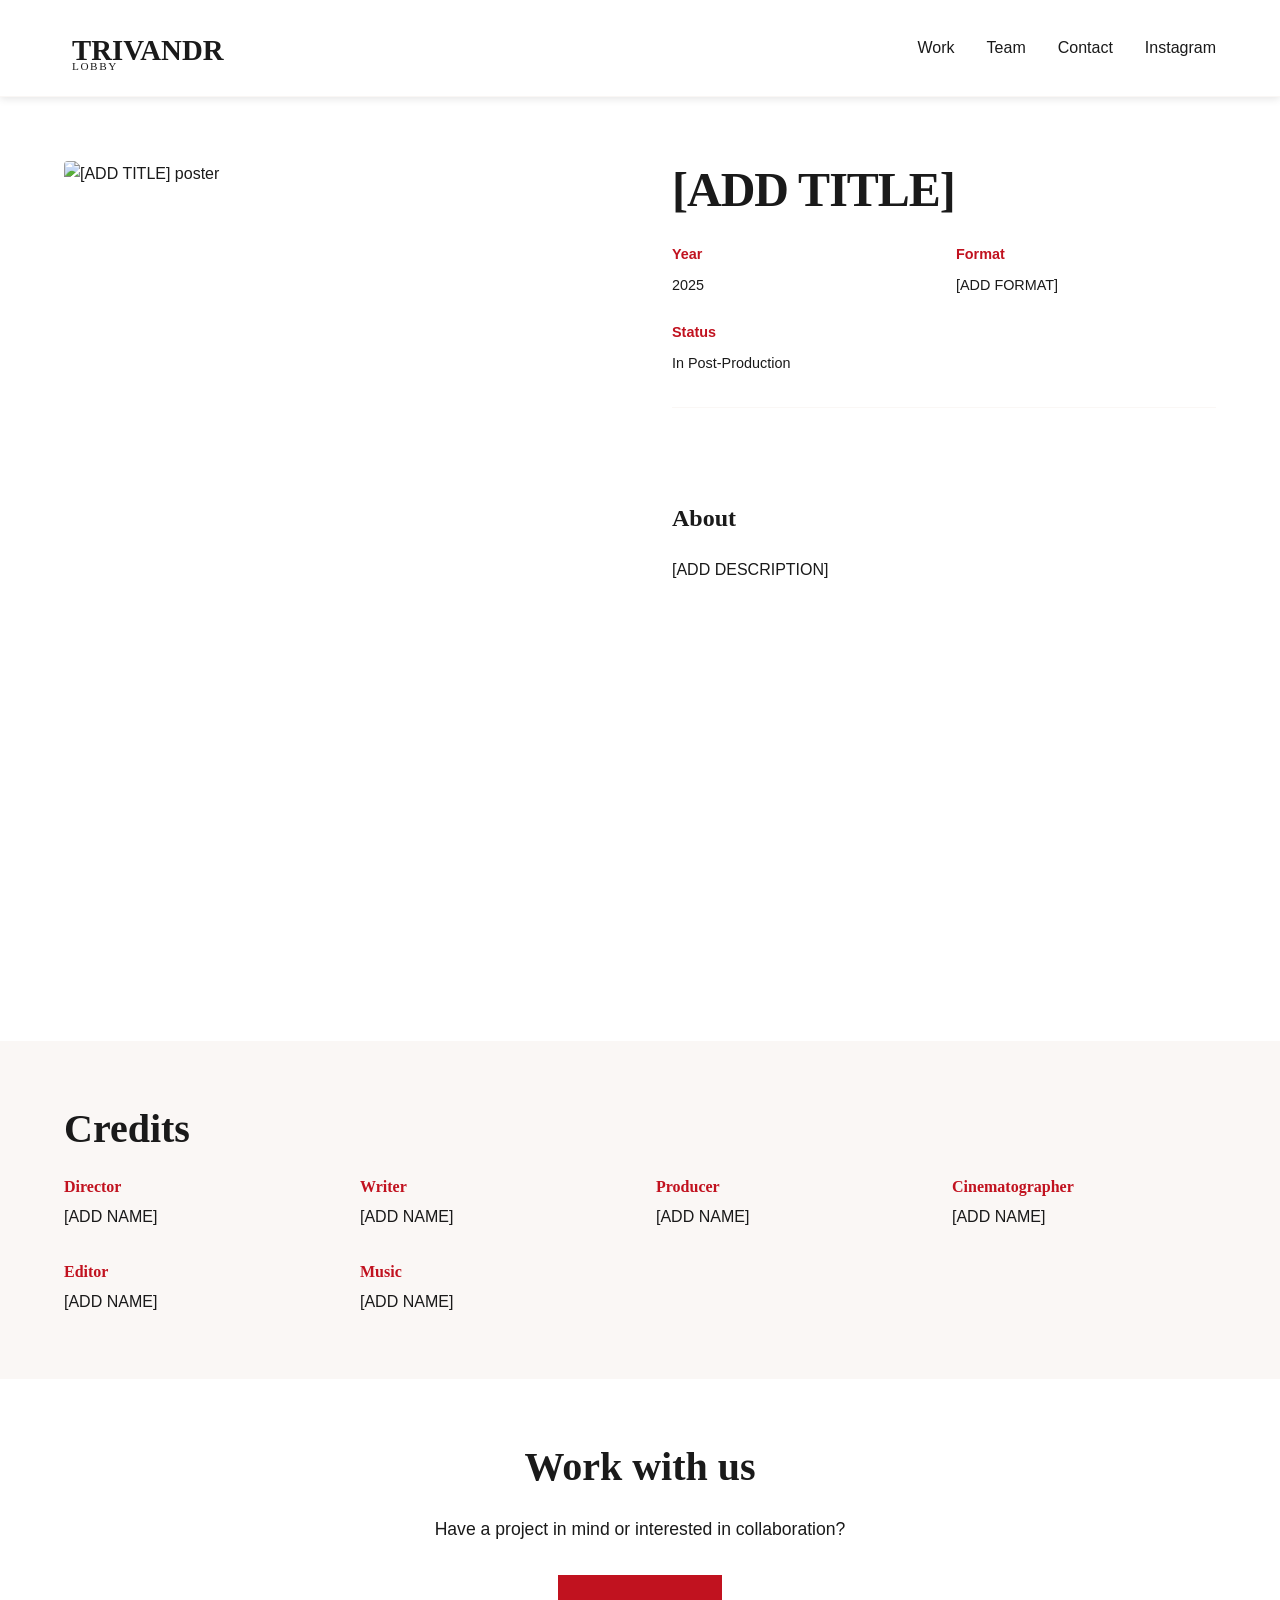
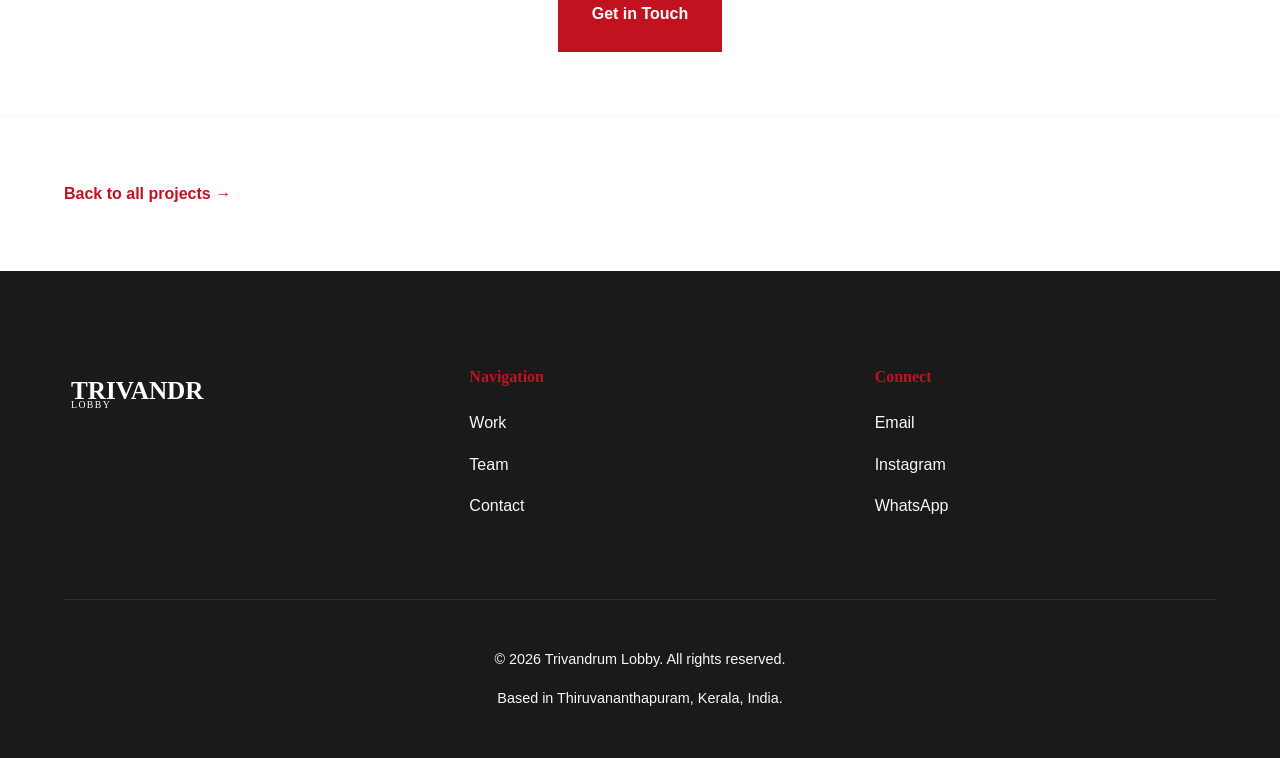
==== projects/project-upcoming.html @ 4cd8b8a0 "Initial commit: Trivandrum Lobby Productions website - Complete production-ready website - Homepage " ====
<!DOCTYPE html>
<html lang="en">
<head>
    <meta charset="UTF-8">
    <meta name="viewport" content="width=device-width, initial-scale=1.0">
    <meta name="description" content="[ADD TITLE] - Upcoming project by Trivandrum Lobby, film and web series production house based in Thiruvananthapuram, Kerala.">
    <meta name="theme-color" content="#C1121F">

    <!-- Open Graph -->
    <meta property="og:title" content="[ADD TITLE]">
    <meta property="og:description" content="[ADD DESCRIPTION]">
    <meta property="og:type" content="website">
    <meta property="og:image" content="../assets/img/upcoming.jpg">
    <meta property="og:image:width" content="1200">
    <meta property="og:image:height" content="630">

    <!-- Twitter Card -->
    <meta name="twitter:card" content="summary_large_image">
    <meta name="twitter:title" content="[ADD TITLE]">
    <meta name="twitter:description" content="[ADD DESCRIPTION]">
    <meta name="twitter:image" content="../assets/img/upcoming.jpg">

    <!-- Canonical -->
    <link rel="canonical" href="https://trivandrumlob by.com/projects/project-upcoming.html">

    <title>[ADD TITLE] | Trivandrum Lobby</title>
    <link rel="stylesheet" href="../assets/css/style.css">
</head>
<body>
    <a href="#main" class="skip-link">Skip to main content</a>

    <!-- Navigation -->
    <nav class="navbar" role="navigation" aria-label="Main navigation">
        <div class="navbar-container">
            <div class="navbar-brand">
                <a href="../index.html" aria-label="Trivandrum Lobby home">
                    <svg class="logo" viewBox="0 0 200 60" xmlns="http://www.w3.org/2000/svg" aria-hidden="true">
                        <text x="10" y="45" font-family="Georgia, serif" font-size="36" font-weight="bold" fill="currentColor">TRIVANDRUM</text>
                        <text x="10" y="58" font-family="Georgia, serif" font-size="14" letter-spacing="2" fill="currentColor">LOBBY</text>
                    </svg>
                </a>
            </div>
            <button class="navbar-toggle" aria-label="Toggle navigation menu" aria-expanded="false" aria-controls="navbar-menu">
                <span></span>
                <span></span>
                <span></span>
            </button>
            <ul class="navbar-menu" id="navbar-menu">
                <li><a href="../index.html#work">Work</a></li>
                <li><a href="../index.html#team">Team</a></li>
                <li><a href="../index.html#contact">Contact</a></li>
                <li><a href="https://instagram.com/[INSTAGRAM_HANDLE]" target="_blank" rel="noopener noreferrer">Instagram</a></li>
            </ul>
        </div>
    </nav>

    <main id="main">
        <!-- Project Hero Section -->
        <section class="project-hero">
            <div class="project-hero-image">
                <picture>
                    <source srcset="../assets/img/upcoming.webp" type="image/webp">
                    <img src="../assets/img/upcoming.jpg" alt="[ADD TITLE] poster" width="400" height="600" loading="eager">
                </picture>
            </div>
            <div class="project-hero-content">
                <h1>[ADD TITLE]</h1>

                <div class="project-meta-info">
                    <div class="meta-item">
                        <span class="meta-label">Year</span>
                        <span class="meta-value">2025</span>
                    </div>
                    <div class="meta-item">
                        <span class="meta-label">Format</span>
                        <span class="meta-value">[ADD FORMAT]</span>
                    </div>
                    <div class="meta-item">
                        <span class="meta-label">Status</span>
                        <span class="meta-value">In Post-Production</span>
                    </div>
                </div>

                <div class="py-2xl">
                    <h3>About</h3>
                    <p>[ADD DESCRIPTION]</p>
                </div>
            </div>
        </section>

        <!-- Credits Section -->
        <section class="py-2xl" style="padding-left: var(--spacing-md); padding-right: var(--spacing-md); background-color: var(--paper);">
            <div class="container">
                <h2>Credits</h2>
                <div style="display: grid; grid-template-columns: repeat(auto-fit, minmax(250px, 1fr)); gap: var(--spacing-lg);">
                    <div>
                        <h4 style="font-size: 1rem; font-weight: 600; margin-bottom: 0.5rem; color: var(--red);">Director</h4>
                        <p style="margin: 0;">[ADD NAME]</p>
                    </div>
                    <div>
                        <h4 style="font-size: 1rem; font-weight: 600; margin-bottom: 0.5rem; color: var(--red);">Writer</h4>
                        <p style="margin: 0;">[ADD NAME]</p>
                    </div>
                    <div>
                        <h4 style="font-size: 1rem; font-weight: 600; margin-bottom: 0.5rem; color: var(--red);">Producer</h4>
                        <p style="margin: 0;">[ADD NAME]</p>
                    </div>
                    <div>
                        <h4 style="font-size: 1rem; font-weight: 600; margin-bottom: 0.5rem; color: var(--red);">Cinematographer</h4>
                        <p style="margin: 0;">[ADD NAME]</p>
                    </div>
                    <div>
                        <h4 style="font-size: 1rem; font-weight: 600; margin-bottom: 0.5rem; color: var(--red);">Editor</h4>
                        <p style="margin: 0;">[ADD NAME]</p>
                    </div>
                    <div>
                        <h4 style="font-size: 1rem; font-weight: 600; margin-bottom: 0.5rem; color: var(--red);">Music</h4>
                        <p style="margin: 0;">[ADD NAME]</p>
                    </div>
                </div>
            </div>
        </section>

        <!-- Call to Action -->
        <section class="py-2xl" style="padding-left: var(--spacing-md); padding-right: var(--spacing-md); background-color: var(--white); text-align: center;">
            <div class="container">
                <h2>Work with us</h2>
                <p style="font-size: 1.1rem; margin-bottom: var(--spacing-lg);">Have a project in mind or interested in collaboration?</p>
                <a href="../index.html#contact" class="button button-primary">Get in Touch</a>
            </div>
        </section>

        <!-- Navigation -->
        <section class="py-2xl" style="padding-left: var(--spacing-md); padding-right: var(--spacing-md); border-top: 1px solid var(--paper);">
            <div class="container">
                <div style="display: flex; justify-content: space-between; gap: var(--spacing-lg);">
                    <a href="../index.html#work" class="link-arrow" style="color: var(--red);">Back to all projects</a>
                </div>
            </div>
        </section>
    </main>

    <!-- Footer -->
    <footer class="footer" role="contentinfo">
        <div class="container">
            <div class="footer-content">
                <div class="footer-section">
                    <svg class="logo" viewBox="0 0 200 60" xmlns="http://www.w3.org/2000/svg" aria-hidden="true">
                        <text x="10" y="45" font-family="Georgia, serif" font-size="36" font-weight="bold" fill="currentColor">TRIVANDRUM</text>
                        <text x="10" y="58" font-family="Georgia, serif" font-size="14" letter-spacing="2" fill="currentColor">LOBBY</text>
                    </svg>
                </div>
                <div class="footer-section">
                    <h3>Navigation</h3>
                    <ul style="list-style: none;">
                        <li><a href="../index.html#work">Work</a></li>
                        <li><a href="../index.html#team">Team</a></li>
                        <li><a href="../index.html#contact">Contact</a></li>
                    </ul>
                </div>
                <div class="footer-section">
                    <h3>Connect</h3>
                    <ul style="list-style: none;">
                        <li><a href="mailto:hello@trivandrumlob by.com">Email</a></li>
                        <li><a href="https://instagram.com/[INSTAGRAM_HANDLE]" target="_blank" rel="noopener noreferrer">Instagram</a></li>
                        <li><a href="https://wa.me/[WHATSAPP_NUMBER]" target="_blank" rel="noopener noreferrer">WhatsApp</a></li>
                    </ul>
                </div>
            </div>
            <div class="footer-bottom">
                <p>&copy; 2026 Trivandrum Lobby. All rights reserved.</p>
                <p>Based in Thiruvananthapuram, Kerala, India.</p>
            </div>
        </div>
    </footer>

    <script src="../assets/js/main.js"></script>
    <script type="application/ld+json">
    {
        "@context": "https://schema.org",
        "@type": "CreativeWork",
        "name": "[ADD TITLE]",
        "description": "[ADD DESCRIPTION]",
        "image": "https://trivandrumlob by.com/assets/img/upcoming.jpg",
        "productionCompany": {
            "@type": "Organization",
            "name": "Trivandrum Lobby",
            "url": "https://trivandrumlob by.com"
        }
    }
    </script>
</body>
</html>
---- assets/css/style.css ----
/* ========================================
   TRIVANDRUM LOBBY - DESIGN SYSTEM
   Red (#C1121F) + White (#FFFFFF) + Ink (#1A1A1A)
   ======================================== */

:root {
    --red: #C1121F;
    --red-deep: #8E0E17;
    --white: #FFFFFF;
    --paper: #FAF7F5;
    --ink: #1A1A1A;

    --spacing-xs: 0.5rem;
    --spacing-sm: 1rem;
    --spacing-md: 1.5rem;
    --spacing-lg: 2rem;
    --spacing-xl: 3rem;
    --spacing-2xl: 4rem;
    --spacing-3xl: 6rem;

    --font-display: "Georgia", "Garamond", serif;
    --font-text: -apple-system, BlinkMacSystemFont, "Segoe UI", "Roboto", sans-serif;

    --transition: 0.2s ease-out;
    --shadow-sm: 0 2px 8px rgba(0, 0, 0, 0.1);
    --shadow-md: 0 4px 16px rgba(0, 0, 0, 0.15);
}

/* ========================================
   RESET & BASE
   ======================================== */

* {
    margin: 0;
    padding: 0;
    box-sizing: border-box;
}

html {
    scroll-behavior: smooth;
}

body {
    font-family: var(--font-text);
    color: var(--ink);
    background-color: var(--white);
    line-height: 1.6;
    font-size: 16px;
}

@media (prefers-reduced-motion: reduce) {
    html {
        scroll-behavior: auto;
    }
    * {
        animation-duration: 0.01ms !important;
        animation-iteration-count: 1 !important;
        transition-duration: 0.01ms !important;
    }
}

/* ========================================
   TYPOGRAPHY
   ======================================== */

h1, h2, h3, h4, h5, h6 {
    font-family: var(--font-display);
    font-weight: 700;
    line-height: 1.2;
    margin-bottom: var(--spacing-md);
}

h1 {
    font-size: 3rem;
    letter-spacing: -1px;
}

h2 {
    font-size: 2.5rem;
}

h3 {
    font-size: 1.5rem;
}

p {
    margin-bottom: var(--spacing-md);
}

a {
    color: var(--red);
    text-decoration: none;
    transition: color var(--transition);
}

a:hover,
a:focus-visible {
    color: var(--red-deep);
}

a:focus-visible {
    outline: 2px solid var(--red);
    outline-offset: 2px;
}

/* ========================================
   LAYOUT & CONTAINER
   ======================================== */

.container {
    max-width: 1200px;
    margin: 0 auto;
    padding: 0 var(--spacing-md);
}

/* ========================================
   NAVIGATION
   ======================================== */

.navbar {
    background-color: var(--white);
    border-bottom: 1px solid var(--paper);
    position: sticky;
    top: 0;
    z-index: 1000;
    box-shadow: var(--shadow-sm);
}

.navbar-container {
    display: flex;
    justify-content: space-between;
    align-items: center;
    max-width: 1200px;
    margin: 0 auto;
    padding: var(--spacing-md);
}

.navbar-brand a {
    display: flex;
    align-items: center;
    color: var(--ink);
}

.logo {
    width: 160px;
    height: auto;
    color: var(--ink);
}

.navbar-menu {
    display: flex;
    list-style: none;
    gap: var(--spacing-lg);
}

.navbar-menu a {
    font-weight: 500;
    color: var(--ink);
    padding: var(--spacing-sm) 0;
    border-bottom: 2px solid transparent;
    transition: border-color var(--transition);
}

.navbar-menu a:hover,
.navbar-menu a:focus-visible {
    border-bottom-color: var(--red);
    color: var(--ink);
}

.navbar-toggle {
    display: none;
    background: none;
    border: none;
    cursor: pointer;
    padding: var(--spacing-sm);
    flex-direction: column;
    gap: 6px;
}

.navbar-toggle span {
    display: block;
    width: 24px;
    height: 2px;
    background-color: var(--ink);
    transition: all var(--transition);
}

.navbar-toggle[aria-expanded="true"] span:nth-child(1) {
    transform: rotate(45deg) translate(8px, 8px);
}

.navbar-toggle[aria-expanded="true"] span:nth-child(2) {
    opacity: 0;
}

.navbar-toggle[aria-expanded="true"] span:nth-child(3) {
    transform: rotate(-45deg) translate(7px, -7px);
}

@media (max-width: 768px) {
    .navbar-toggle {
        display: flex;
    }

    .navbar-menu {
        display: none;
        position: absolute;
        top: 100%;
        left: 0;
        right: 0;
        flex-direction: column;
        background-color: var(--white);
        border-bottom: 1px solid var(--paper);
        padding: var(--spacing-md);
        gap: var(--spacing-md);
    }

    .navbar-menu.active {
        display: flex;
    }

    .navbar-menu a {
        padding: var(--spacing-sm);
        border-bottom: none;
        display: block;
    }

    h1 {
        font-size: 2rem;
    }

    h2 {
        font-size: 1.75rem;
    }
}

/* ========================================
   SKIP LINK
   ======================================== */

.skip-link {
    position: absolute;
    top: -40px;
    left: 0;
    background-color: var(--red);
    color: var(--white);
    padding: var(--spacing-sm) var(--spacing-md);
    z-index: 100;
}

.skip-link:focus {
    top: 0;
}

/* ========================================
   HERO SECTION
   ======================================== */

.hero {
    display: grid;
    grid-template-columns: 1fr 1fr;
    gap: var(--spacing-3xl);
    align-items: center;
    padding: var(--spacing-3xl) var(--spacing-md);
    max-width: 1200px;
    margin: 0 auto;
}

.hero-content h1 {
    margin-bottom: var(--spacing-md);
}

.hero-tagline {
    font-size: 1.25rem;
    color: var(--ink);
    margin-bottom: var(--spacing-lg);
    line-height: 1.5;
}

.hero-buttons {
    display: flex;
    gap: var(--spacing-md);
    flex-wrap: wrap;
}

.hero-image {
    position: relative;
    overflow: hidden;
    border-radius: 4px;
}

.hero-image img,
.hero-image picture {
    display: block;
    width: 100%;
    height: auto;
    object-fit: cover;
}

@media (max-width: 768px) {
    .hero {
        grid-template-columns: 1fr;
        gap: var(--spacing-lg);
        padding: var(--spacing-lg) var(--spacing-md);
    }

    .hero-buttons {
        flex-direction: column;
    }
}

/* ========================================
   BUTTONS
   ======================================== */

.button {
    display: inline-block;
    padding: var(--spacing-md) var(--spacing-lg);
    font-weight: 600;
    border: 2px solid transparent;
    border-radius: 0;
    cursor: pointer;
    transition: all var(--transition);
    text-align: center;
    font-size: 1rem;
}

.button-primary {
    background-color: var(--red);
    color: var(--white);
    border-color: var(--red);
}

.button-primary:hover,
.button-primary:focus-visible {
    background-color: var(--red-deep);
    border-color: var(--red-deep);
}

.button-secondary {
    background-color: var(--white);
    color: var(--ink);
    border-color: var(--ink);
}

.button-secondary:hover,
.button-secondary:focus-visible {
    background-color: var(--paper);
    border-color: var(--ink);
}

/* ========================================
   WORK SECTION
   ======================================== */

.work-section {
    padding: var(--spacing-3xl) var(--spacing-md);
    background-color: var(--paper);
}

.work-section h2 {
    margin-bottom: var(--spacing-2xl);
}

.project-grid {
    display: grid;
    grid-template-columns: repeat(auto-fit, minmax(280px, 1fr));
    gap: var(--spacing-lg);
}

.project-card {
    background-color: var(--white);
    overflow: hidden;
    transition: transform var(--transition), box-shadow var(--transition);
    border-radius: 4px;
}

.project-card:hover {
    transform: translateY(-4px);
    box-shadow: var(--shadow-md);
}

.project-poster {
    position: relative;
    overflow: hidden;
    background-color: var(--paper);
    aspect-ratio: 2 / 3;
}

.project-poster img {
    width: 100%;
    height: 100%;
    object-fit: cover;
}

.project-info {
    padding: var(--spacing-md);
}

.project-info h3 {
    font-size: 1.25rem;
    margin-bottom: var(--spacing-sm);
}

.project-meta {
    font-size: 0.9rem;
    color: var(--ink);
    margin-bottom: var(--spacing-sm);
}

.project-description {
    font-size: 0.95rem;
    color: var(--ink);
    margin-bottom: var(--spacing-md);
    line-height: 1.5;
}

.project-card a {
    font-weight: 600;
    color: var(--red);
}

/* ========================================
   UPCOMING SECTION
   ======================================== */

.upcoming-section {
    padding: var(--spacing-3xl) var(--spacing-md);
    background-color: var(--white);
}

.upcoming-card {
    display: grid;
    grid-template-columns: 1fr 1fr;
    gap: var(--spacing-2xl);
    align-items: center;
    background-color: var(--paper);
    padding: var(--spacing-2xl);
    border-radius: 4px;
}

.upcoming-image {
    position: relative;
    overflow: hidden;
    border-radius: 4px;
}

.upcoming-image img {
    width: 100%;
    height: auto;
    display: block;
}

.status-badge {
    position: absolute;
    top: var(--spacing-md);
    right: var(--spacing-md);
    background-color: var(--red);
    color: var(--white);
    padding: var(--spacing-sm) var(--spacing-md);
    font-size: 0.85rem;
    font-weight: 600;
    letter-spacing: 0.5px;
}

.upcoming-content h3 {
    font-size: 2rem;
    margin-bottom: var(--spacing-md);
}

.upcoming-description {
    font-size: 1.1rem;
    line-height: 1.6;
    margin-bottom: var(--spacing-lg);
}

.link-arrow {
    font-weight: 600;
    color: var(--red);
    display: inline-block;
}

.link-arrow::after {
    content: " →";
}

@media (max-width: 768px) {
    .upcoming-card {
        grid-template-columns: 1fr;
        padding: var(--spacing-lg);
    }

    .upcoming-content h3 {
        font-size: 1.5rem;
    }
}

/* ========================================
   TEAM SECTION
   ======================================== */

.team-section {
    padding: var(--spacing-3xl) var(--spacing-md);
    background-color: var(--paper);
}

.section-intro {
    font-size: 1.1rem;
    max-width: 600px;
    margin: 0 0 var(--spacing-2xl) 0;
    line-height: 1.6;
}

.team-grid {
    display: grid;
    grid-template-columns: repeat(auto-fit, minmax(240px, 1fr));
    gap: var(--spacing-xl);
}

.team-card {
    text-align: center;
    background-color: var(--white);
    padding: var(--spacing-md);
    border-radius: 4px;
}

.team-photo {
    position: relative;
    overflow: hidden;
    margin-bottom: var(--spacing-md);
    background-color: var(--paper);
    aspect-ratio: 1;
}

.team-photo img {
    width: 100%;
    height: 100%;
    object-fit: cover;
}

.team-name {
    font-size: 1.1rem;
    font-weight: 600;
    margin-bottom: var(--spacing-sm);
    color: var(--ink);
}

.team-role {
    font-size: 0.95rem;
    color: var(--red);
    font-weight: 500;
}

/* ========================================
   INSTAGRAM SECTION
   ======================================== */

.instagram-section {
    padding: var(--spacing-3xl) var(--spacing-md);
    background-color: var(--white);
}

.instagram-header {
    display: flex;
    justify-content: space-between;
    align-items: center;
    margin-bottom: var(--spacing-2xl);
    flex-wrap: wrap;
    gap: var(--spacing-md);
}

.instagram-grid {
    display: grid;
    grid-template-columns: repeat(auto-fit, minmax(200px, 1fr));
    gap: var(--spacing-md);
}

.instagram-item {
    position: relative;
    overflow: hidden;
    background-color: var(--paper);
    aspect-ratio: 1;
    cursor: pointer;
}

.instagram-item img {
    width: 100%;
    height: 100%;
    object-fit: cover;
    transition: transform var(--transition);
}

.instagram-item:hover img {
    transform: scale(1.05);
}

.instagram-overlay {
    position: absolute;
    top: 0;
    left: 0;
    right: 0;
    bottom: 0;
    background-color: rgba(0, 0, 0, 0.5);
    display: flex;
    align-items: center;
    justify-content: center;
    opacity: 0;
    transition: opacity var(--transition);
}

.instagram-item:hover .instagram-overlay {
    opacity: 1;
}

.instagram-link-icon {
    color: var(--white);
    font-size: 2rem;
}

@media (max-width: 768px) {
    .instagram-header {
        flex-direction: column;
        align-items: flex-start;
    }
}

/* ========================================
   CONTACT SECTION
   ======================================== */

.contact-section {
    padding: var(--spacing-3xl) var(--spacing-md);
    background-color: var(--paper);
}

.contact-grid {
    display: grid;
    grid-template-columns: repeat(auto-fit, minmax(250px, 1fr));
    gap: var(--spacing-2xl);
    margin-bottom: var(--spacing-3xl);
}

.contact-option h3 {
    font-size: 1.25rem;
    margin-bottom: var(--spacing-sm);
}

.contact-option p {
    font-size: 0.95rem;
    margin-bottom: var(--spacing-md);
    color: var(--ink);
}

.contact-link {
    font-weight: 600;
    color: var(--red);
    display: inline-block;
}

.contact-form {
    max-width: 600px;
    background-color: var(--white);
    padding: var(--spacing-2xl);
    border-radius: 4px;
    margin-top: var(--spacing-2xl);
}

.form-group {
    margin-bottom: var(--spacing-lg);
}

.form-group label {
    display: block;
    margin-bottom: var(--spacing-sm);
    font-weight: 600;
    color: var(--ink);
}

.form-group input,
.form-group textarea,
.form-group select {
    width: 100%;
    padding: var(--spacing-md);
    border: 1px solid #ccc;
    border-radius: 4px;
    font-family: inherit;
    font-size: 1rem;
    transition: border-color var(--transition);
}

.form-group input:focus,
.form-group textarea:focus,
.form-group select:focus {
    outline: none;
    border-color: var(--red);
    box-shadow: 0 0 0 3px rgba(193, 18, 31, 0.1);
}

.form-group textarea {
    resize: vertical;
    min-height: 120px;
}

.form-message {
    padding: var(--spacing-md);
    margin-top: var(--spacing-md);
    border-radius: 4px;
    font-weight: 500;
}

.form-message.success {
    background-color: #d4edda;
    color: #155724;
    border: 1px solid #c3e6cb;
}

.form-message.error {
    background-color: #f8d7da;
    color: #721c24;
    border: 1px solid #f5c6cb;
}

/* ========================================
   FOOTER
   ======================================== */

.footer {
    background-color: var(--ink);
    color: var(--white);
    padding: var(--spacing-3xl) var(--spacing-md) var(--spacing-lg);
}

.footer a {
    color: var(--paper);
}

.footer a:hover {
    color: var(--red);
}

.footer-content {
    display: grid;
    grid-template-columns: repeat(auto-fit, minmax(200px, 1fr));
    gap: var(--spacing-2xl);
    max-width: 1200px;
    margin: 0 auto var(--spacing-2xl);
}

.footer-section h3 {
    font-size: 1rem;
    margin-bottom: var(--spacing-md);
    color: var(--red);
}

.footer-section ul {
    list-style: none;
}

.footer-section ul li {
    margin-bottom: var(--spacing-sm);
}

.footer-section .logo {
    width: 140px;
    height: auto;
    color: var(--white);
}

.footer-bottom {
    max-width: 1200px;
    margin: 0 auto;
    padding-top: var(--spacing-lg);
    border-top: 1px solid rgba(255, 255, 255, 0.1);
    text-align: center;
    font-size: 0.9rem;
    color: var(--paper);
}

.footer-bottom p {
    margin: var(--spacing-sm) 0;
}

/* ========================================
   PROJECT DETAIL PAGES
   ======================================== */

.project-hero {
    display: grid;
    grid-template-columns: 1fr 1fr;
    gap: var(--spacing-2xl);
    align-items: start;
    padding: var(--spacing-2xl) var(--spacing-md);
    max-width: 1200px;
    margin: 0 auto;
}

.project-hero-image {
    overflow: hidden;
    border-radius: 4px;
}

.project-hero-image img {
    width: 100%;
    height: auto;
    display: block;
}

.project-meta-info {
    display: grid;
    grid-template-columns: repeat(2, 1fr);
    gap: var(--spacing-md);
    margin-bottom: var(--spacing-lg);
    padding-bottom: var(--spacing-lg);
    border-bottom: 1px solid var(--paper);
}

.meta-item {
    font-size: 0.9rem;
}

.meta-label {
    display: block;
    font-weight: 600;
    color: var(--red);
    margin-bottom: var(--spacing-xs);
}

.meta-value {
    display: block;
    color: var(--ink);
}

@media (max-width: 768px) {
    .project-hero {
        grid-template-columns: 1fr;
    }

    .project-meta-info {
        grid-template-columns: repeat(2, 1fr);
    }
}

/* ========================================
   LIGHTBOX
   ======================================== */

.lightbox {
    display: none;
    position: fixed;
    top: 0;
    left: 0;
    right: 0;
    bottom: 0;
    background-color: rgba(0, 0, 0, 0.9);
    z-index: 2000;
    align-items: center;
    justify-content: center;
    padding: var(--spacing-md);
}

.lightbox.active {
    display: flex;
}

.lightbox-content {
    position: relative;
    max-width: 90vw;
    max-height: 90vh;
}

.lightbox-image {
    width: 100%;
    height: auto;
    max-height: 85vh;
    object-fit: contain;
}

.lightbox-close {
    position: absolute;
    top: -40px;
    right: 0;
    background: none;
    border: none;
    color: var(--white);
    font-size: 2rem;
    cursor: pointer;
    width: 40px;
    height: 40px;
    display: flex;
    align-items: center;
    justify-content: center;
}

.lightbox-prev,
.lightbox-next {
    position: absolute;
    top: 50%;
    transform: translateY(-50%);
    background: none;
    border: none;
    color: var(--white);
    font-size: 2rem;
    cursor: pointer;
    width: 50px;
    height: 50px;
    display: flex;
    align-items: center;
    justify-content: center;
}

.lightbox-prev {
    left: -60px;
}

.lightbox-next {
    right: -60px;
}

@media (max-width: 768px) {
    .lightbox-prev,
    .lightbox-next {
        left: auto;
        right: auto;
        top: auto;
        transform: none;
    }

    .lightbox-prev {
        bottom: -50px;
        left: var(--spacing-md);
    }

    .lightbox-next {
        bottom: -50px;
        right: var(--spacing-md);
    }
}

/* ========================================
   UTILITIES
   ======================================== */

.text-center {
    text-align: center;
}

.mt-lg {
    margin-top: var(--spacing-lg);
}

.mb-lg {
    margin-bottom: var(--spacing-lg);
}

.py-2xl {
    padding-top: var(--spacing-2xl);
    padding-bottom: var(--spacing-2xl);
}
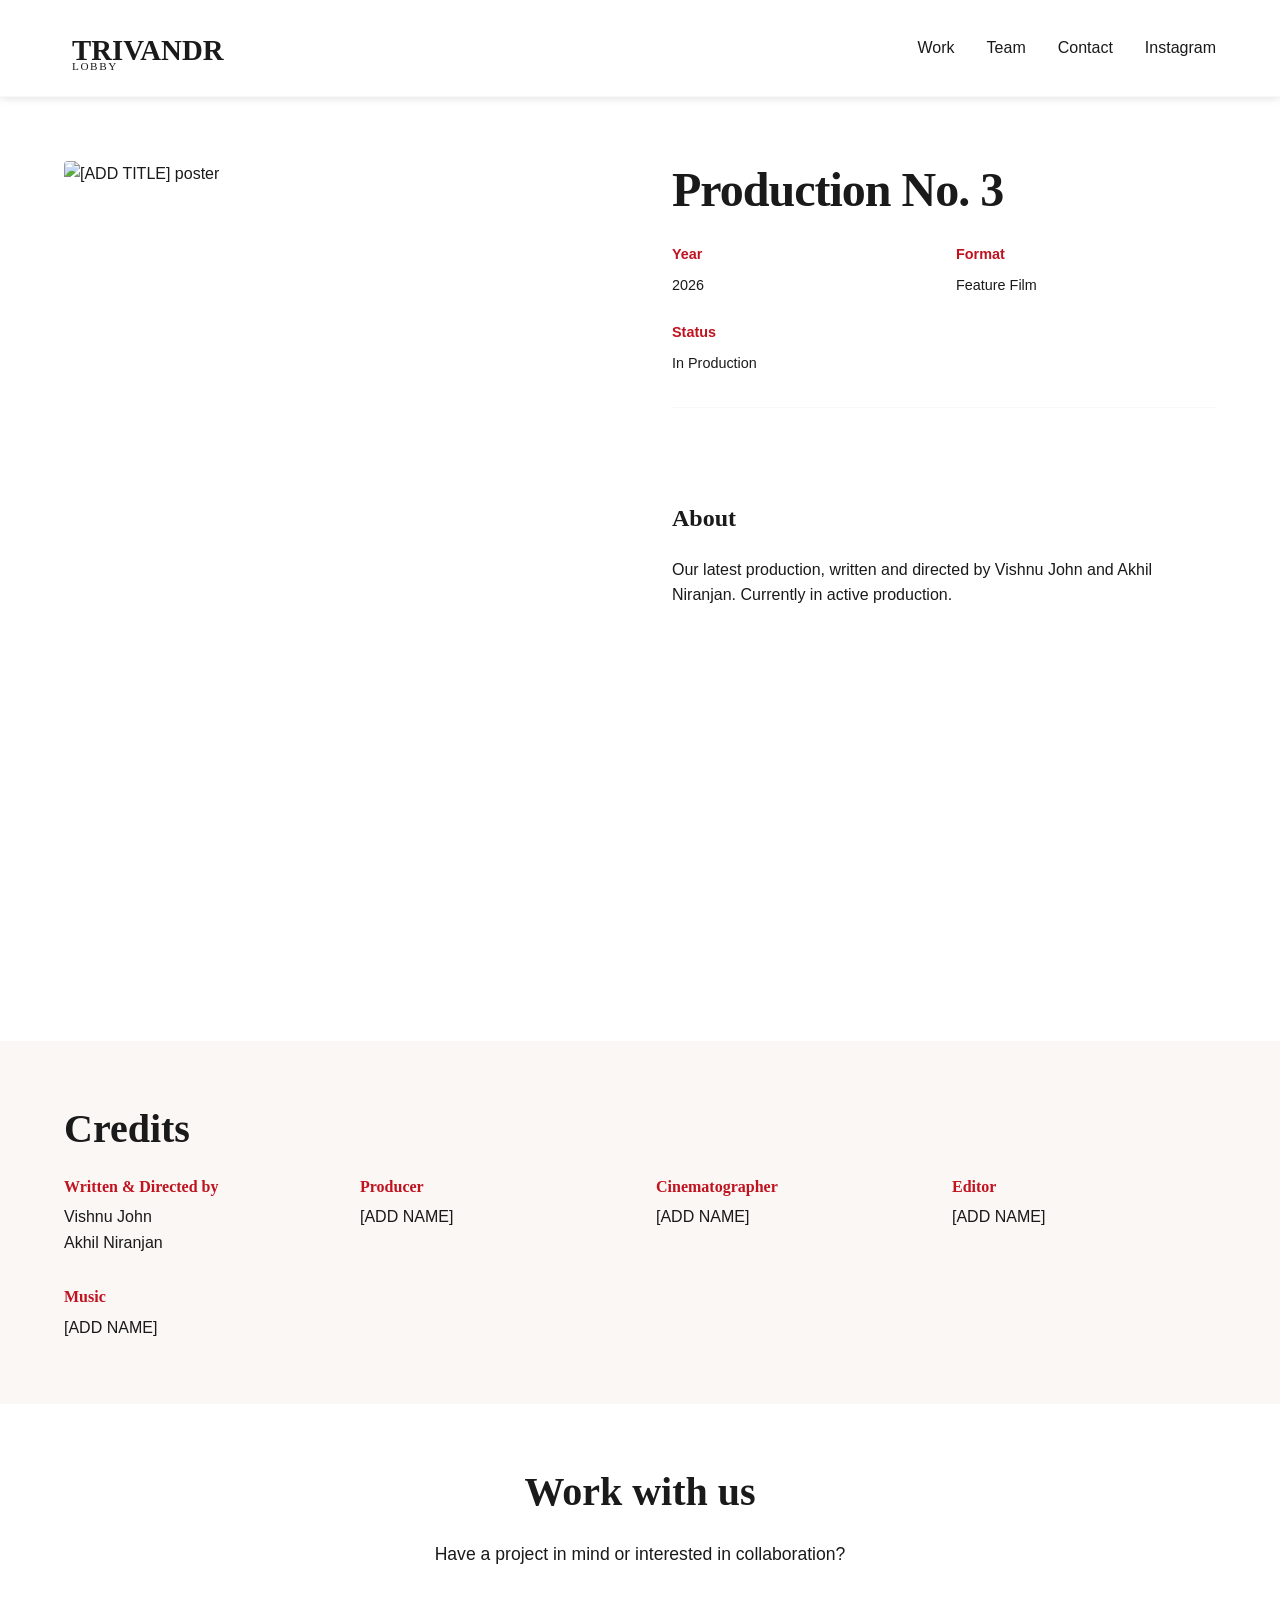
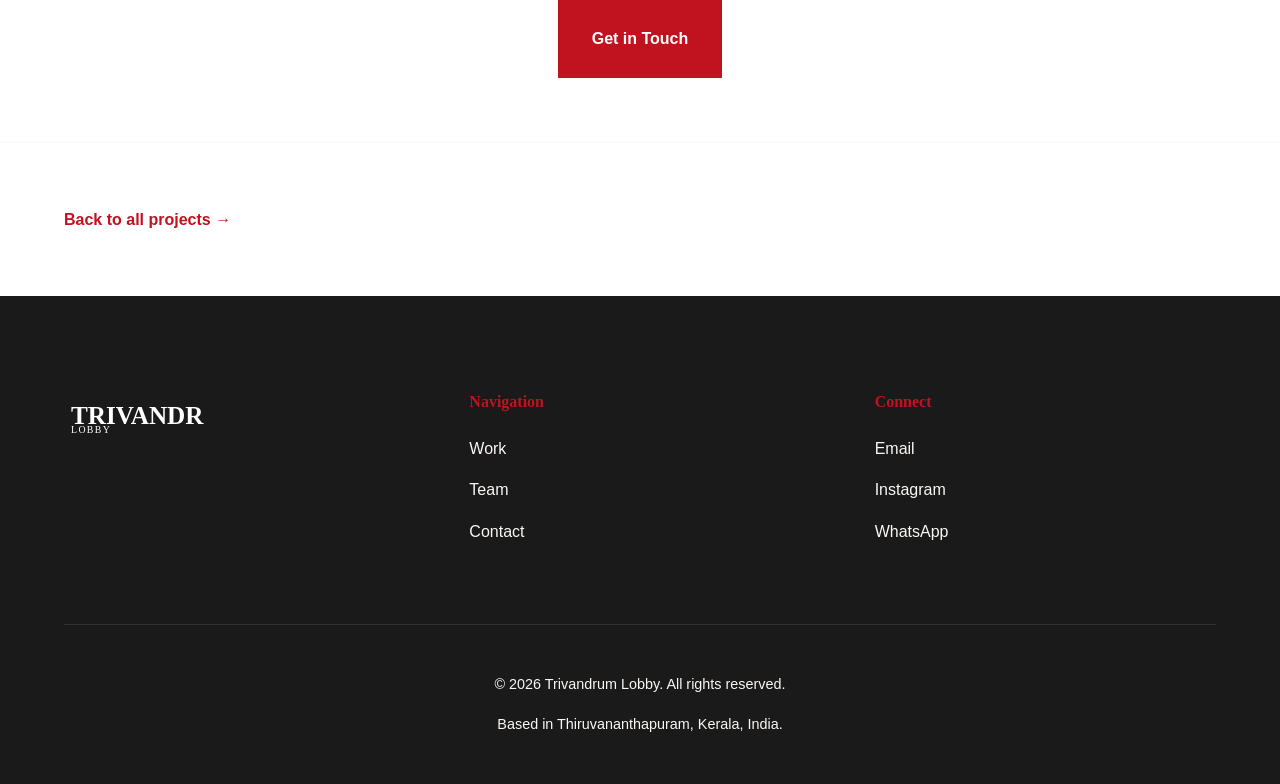
==== commit 5bc5adf4: "Update website with Production No. 3 information from Instagram - Added Production No. 3 as upcoming" ====
--- a/projects/project-upcoming.html
+++ b/projects/project-upcoming.html
@@ -3,12 +3,12 @@
 <head>
     <meta charset="UTF-8">
     <meta name="viewport" content="width=device-width, initial-scale=1.0">
-    <meta name="description" content="[ADD TITLE] - Upcoming project by Trivandrum Lobby, film and web series production house based in Thiruvananthapuram, Kerala.">
+    <meta name="description" content="Production No. 3 - Written and directed by Vishnu John and Akhil Niranjan. Trivandrum Lobby Productions' latest feature film currently in production.">
     <meta name="theme-color" content="#C1121F">
 
     <!-- Open Graph -->
-    <meta property="og:title" content="[ADD TITLE]">
-    <meta property="og:description" content="[ADD DESCRIPTION]">
+    <meta property="og:title" content="Production No. 3">
+    <meta property="og:description" content="Written and directed by Vishnu John and Akhil Niranjan. Currently in production by Trivandrum Lobby.">
     <meta property="og:type" content="website">
     <meta property="og:image" content="../assets/img/upcoming.jpg">
     <meta property="og:image:width" content="1200">
@@ -16,14 +16,14 @@
 
     <!-- Twitter Card -->
     <meta name="twitter:card" content="summary_large_image">
-    <meta name="twitter:title" content="[ADD TITLE]">
-    <meta name="twitter:description" content="[ADD DESCRIPTION]">
+    <meta name="twitter:title" content="Production No. 3">
+    <meta name="twitter:description" content="Written and directed by Vishnu John and Akhil Niranjan. Currently in production by Trivandrum Lobby.">
     <meta name="twitter:image" content="../assets/img/upcoming.jpg">
 
     <!-- Canonical -->
     <link rel="canonical" href="https://trivandrumlob by.com/projects/project-upcoming.html">
 
-    <title>[ADD TITLE] | Trivandrum Lobby</title>
+    <title>Production No. 3 | Trivandrum Lobby</title>
     <link rel="stylesheet" href="../assets/css/style.css">
 </head>
 <body>
@@ -64,26 +64,26 @@
                 </picture>
             </div>
             <div class="project-hero-content">
-                <h1>[ADD TITLE]</h1>
+                <h1>Production No. 3</h1>
 
                 <div class="project-meta-info">
                     <div class="meta-item">
                         <span class="meta-label">Year</span>
-                        <span class="meta-value">2025</span>
+                        <span class="meta-value">2026</span>
                     </div>
                     <div class="meta-item">
                         <span class="meta-label">Format</span>
-                        <span class="meta-value">[ADD FORMAT]</span>
+                        <span class="meta-value">Feature Film</span>
                     </div>
                     <div class="meta-item">
                         <span class="meta-label">Status</span>
-                        <span class="meta-value">In Post-Production</span>
+                        <span class="meta-value">In Production</span>
                     </div>
                 </div>
 
                 <div class="py-2xl">
                     <h3>About</h3>
-                    <p>[ADD DESCRIPTION]</p>
+                    <p>Our latest production, written and directed by Vishnu John and Akhil Niranjan. Currently in active production.</p>
                 </div>
             </div>
         </section>
@@ -94,12 +94,8 @@
                 <h2>Credits</h2>
                 <div style="display: grid; grid-template-columns: repeat(auto-fit, minmax(250px, 1fr)); gap: var(--spacing-lg);">
                     <div>
-                        <h4 style="font-size: 1rem; font-weight: 600; margin-bottom: 0.5rem; color: var(--red);">Director</h4>
-                        <p style="margin: 0;">[ADD NAME]</p>
-                    </div>
-                    <div>
-                        <h4 style="font-size: 1rem; font-weight: 600; margin-bottom: 0.5rem; color: var(--red);">Writer</h4>
-                        <p style="margin: 0;">[ADD NAME]</p>
+                        <h4 style="font-size: 1rem; font-weight: 600; margin-bottom: 0.5rem; color: var(--red);">Written & Directed by</h4>
+                        <p style="margin: 0;">Vishnu John<br>Akhil Niranjan</p>
                     </div>
                     <div>
                         <h4 style="font-size: 1rem; font-weight: 600; margin-bottom: 0.5rem; color: var(--red);">Producer</h4>
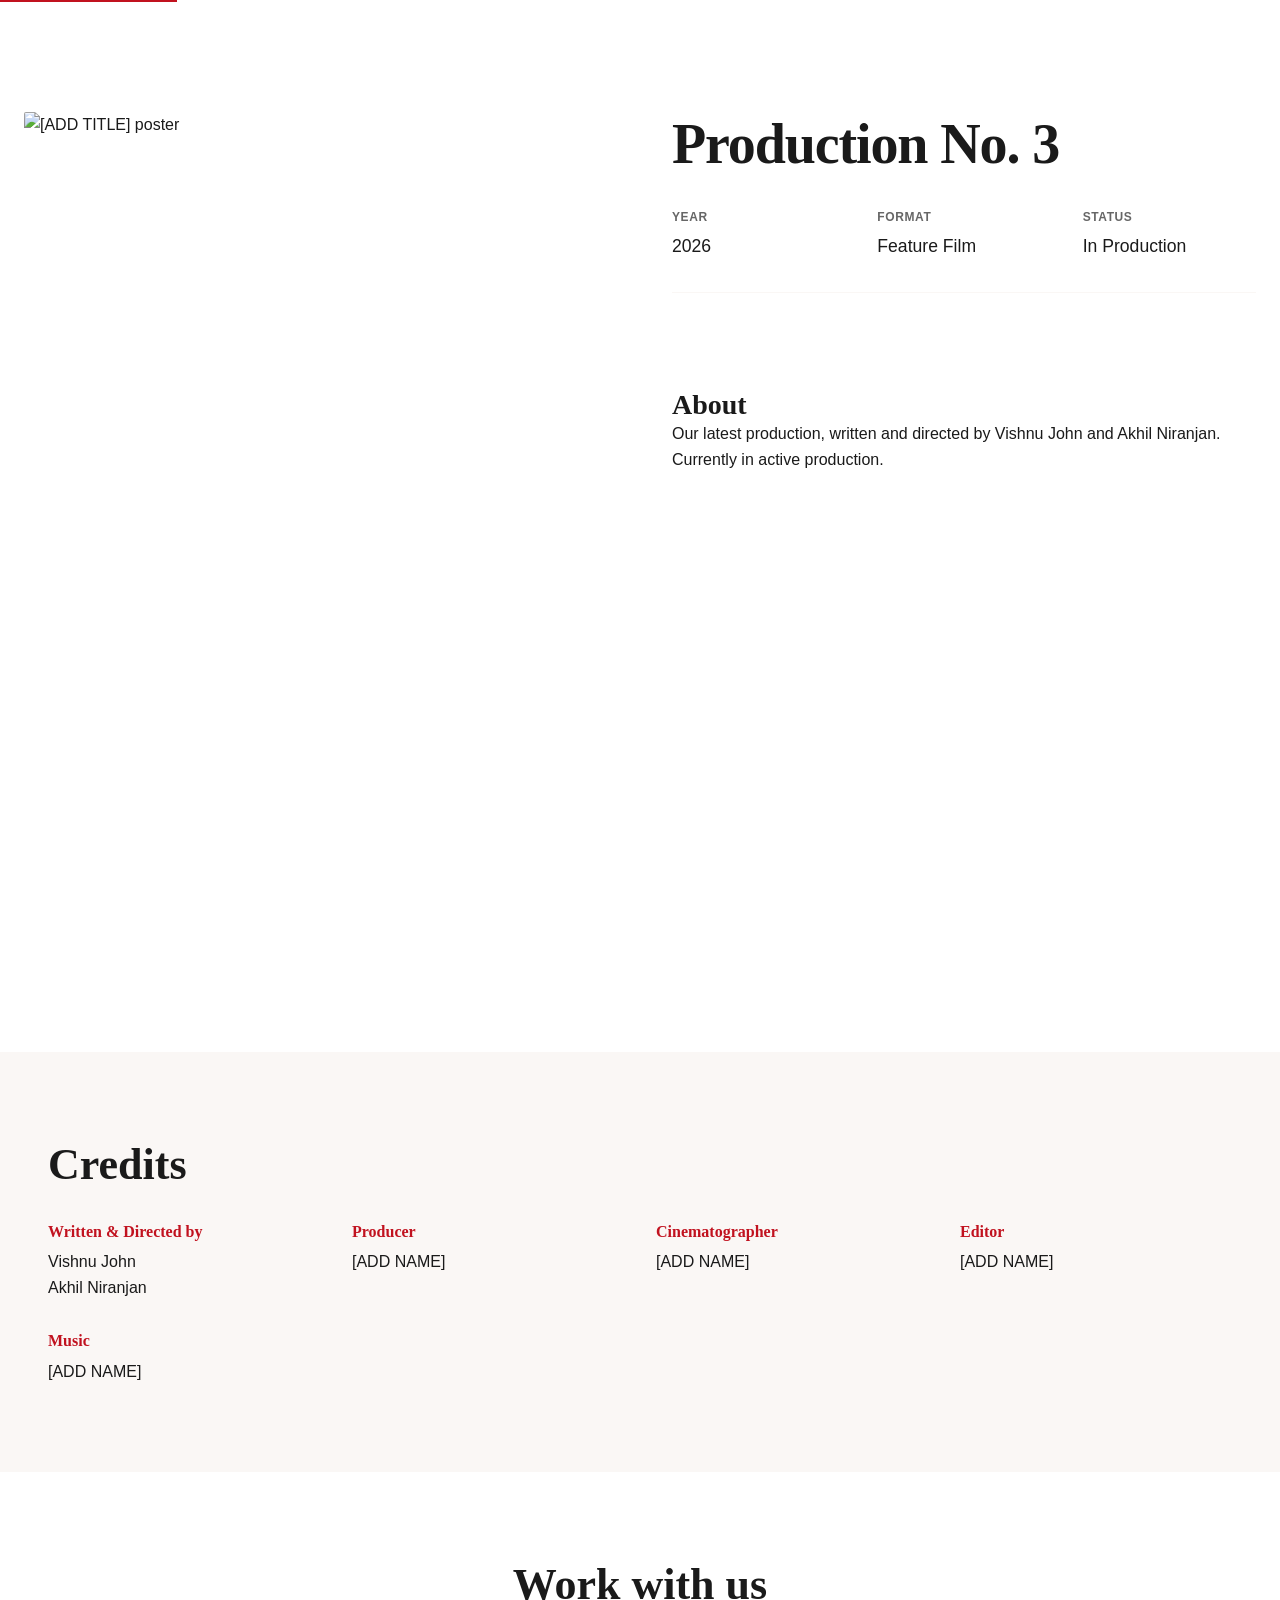
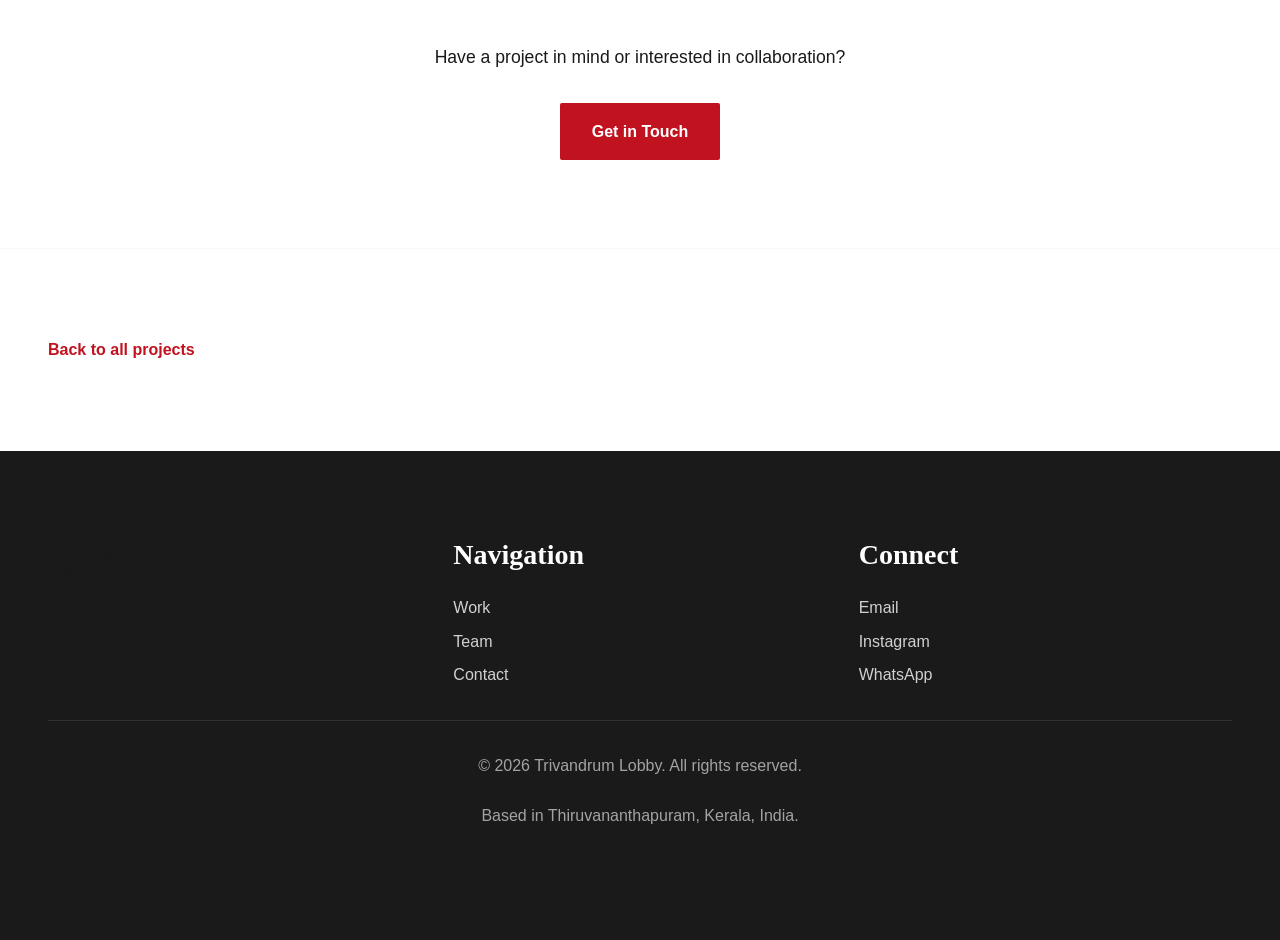
==== commit 17b903fd: "Redesign for mobile-first performance and polish - Implement scroll progress bar at top (2px red) - " ====
--- a/projects/project-upcoming.html
+++ b/projects/project-upcoming.html
@@ -49,7 +49,7 @@
                 <li><a href="../index.html#work">Work</a></li>
                 <li><a href="../index.html#team">Team</a></li>
                 <li><a href="../index.html#contact">Contact</a></li>
-                <li><a href="https://instagram.com/[INSTAGRAM_HANDLE]" target="_blank" rel="noopener noreferrer">Instagram</a></li>
+                <li><a href="https://instagram.com/trivandrumlobbyproductions" target="_blank" rel="noopener noreferrer">Instagram</a></li>
             </ul>
         </div>
     </nav>
@@ -157,9 +157,9 @@
                 <div class="footer-section">
                     <h3>Connect</h3>
                     <ul style="list-style: none;">
-                        <li><a href="mailto:hello@trivandrumlob by.com">Email</a></li>
-                        <li><a href="https://instagram.com/[INSTAGRAM_HANDLE]" target="_blank" rel="noopener noreferrer">Instagram</a></li>
-                        <li><a href="https://wa.me/[WHATSAPP_NUMBER]" target="_blank" rel="noopener noreferrer">WhatsApp</a></li>
+                        <li><a href="mailto:hello@trivandrumlobby.com">Email</a></li>
+                        <li><a href="https://instagram.com/trivandrumlobbyproductions" target="_blank" rel="noopener noreferrer">Instagram</a></li>
+                        <li><a href="https://wa.me/919876543210" target="_blank" rel="noopener noreferrer">WhatsApp</a></li>
                     </ul>
                 </div>
             </div>
--- a/assets/css/style.css
+++ b/assets/css/style.css
@@ -1,15 +1,10 @@
-/* ========================================
-   TRIVANDRUM LOBBY - DESIGN SYSTEM
-   Red (#C1121F) + White (#FFFFFF) + Ink (#1A1A1A)
-   ======================================== */
-
+/* TRIVANDRUM LOBBY - DESIGN SYSTEM */
 :root {
     --red: #C1121F;
     --red-deep: #8E0E17;
     --white: #FFFFFF;
     --paper: #FAF7F5;
     --ink: #1A1A1A;
-
     --spacing-xs: 0.5rem;
     --spacing-sm: 1rem;
     --spacing-md: 1.5rem;
@@ -17,18 +12,10 @@
     --spacing-xl: 3rem;
     --spacing-2xl: 4rem;
     --spacing-3xl: 6rem;
-
-    --font-display: "Georgia", "Garamond", serif;
-    --font-text: -apple-system, BlinkMacSystemFont, "Segoe UI", "Roboto", sans-serif;
-
+    --font-display: Georgia, Garamond, serif;
+    --font-text: -apple-system, BlinkMacSystemFont, Segoe UI, Roboto, sans-serif;
     --transition: 0.2s ease-out;
-    --shadow-sm: 0 2px 8px rgba(0, 0, 0, 0.1);
-    --shadow-md: 0 4px 16px rgba(0, 0, 0, 0.15);
-}
-
-/* ========================================
-   RESET & BASE
-   ======================================== */
+}
 
 * {
     margin: 0;
@@ -46,44 +33,50 @@
     background-color: var(--white);
     line-height: 1.6;
     font-size: 16px;
+    overflow-x: hidden;
 }
 
 @media (prefers-reduced-motion: reduce) {
-    html {
-        scroll-behavior: auto;
-    }
-    * {
-        animation-duration: 0.01ms !important;
-        animation-iteration-count: 1 !important;
-        transition-duration: 0.01ms !important;
-    }
-}
-
-/* ========================================
-   TYPOGRAPHY
-   ======================================== */
-
+    html { scroll-behavior: auto; }
+    * { animation-duration: 0.01ms !important; animation-iteration-count: 1 !important; transition-duration: 0.01ms !important; }
+}
+
+/* SCROLL PROGRESS BAR */
+.scroll-progress {
+    position: fixed;
+    top: 0;
+    left: 0;
+    height: 2px;
+    background: var(--red);
+    width: 0%;
+    z-index: 9999;
+    transition: width 0.1s linear;
+}
+
+/* TYPOGRAPHY */
 h1, h2, h3, h4, h5, h6 {
     font-family: var(--font-display);
     font-weight: 700;
-    line-height: 1.2;
-    margin-bottom: var(--spacing-md);
+    line-height: 1.15;
 }
 
 h1 {
-    font-size: 3rem;
-    letter-spacing: -1px;
+    font-size: clamp(2rem, 7vw, 3.5rem);
+    letter-spacing: -0.02em;
 }
 
 h2 {
-    font-size: 2.5rem;
+    font-size: clamp(1.75rem, 5vw, 2.75rem);
+    margin-bottom: var(--spacing-lg);
 }
 
 h3 {
-    font-size: 1.5rem;
+    font-size: clamp(1.25rem, 4vw, 1.75rem);
 }
 
 p {
+    font-size: 1rem;
+    line-height: 1.6;
     margin-bottom: var(--spacing-md);
 }
 
@@ -93,100 +86,83 @@
     transition: color var(--transition);
 }
 
-a:hover,
-a:focus-visible {
+a:hover, a:focus-visible {
     color: var(--red-deep);
-}
-
-a:focus-visible {
-    outline: 2px solid var(--red);
-    outline-offset: 2px;
-}
-
-/* ========================================
-   LAYOUT & CONTAINER
-   ======================================== */
-
+    outline: none;
+}
+
+/* CONTAINERS */
 .container {
-    max-width: 1200px;
+    width: 100%;
+    max-width: 1280px;
     margin: 0 auto;
-    padding: 0 var(--spacing-md);
-}
-
-/* ========================================
-   NAVIGATION
-   ======================================== */
-
+    padding: var(--spacing-md);
+}
+
+/* NAVBAR */
 .navbar {
-    background-color: var(--white);
-    border-bottom: 1px solid var(--paper);
-    position: sticky;
+    position: fixed;
     top: 0;
+    left: 0;
+    right: 0;
+    background: transparent;
     z-index: 1000;
-    box-shadow: var(--shadow-sm);
+    transition: all 0.3s ease-out;
+    padding: var(--spacing-md) var(--spacing-md);
+}
+
+.navbar.scrolled {
+    background: var(--white);
+    border-bottom: 1px solid var(--red);
+    box-shadow: 0 2px 4px rgba(0, 0, 0, 0.05);
+}
+
+.navbar.hidden {
+    transform: translateY(-100%);
 }
 
 .navbar-container {
     display: flex;
     justify-content: space-between;
     align-items: center;
-    max-width: 1200px;
+    max-width: 1280px;
     margin: 0 auto;
-    padding: var(--spacing-md);
 }
 
 .navbar-brand a {
     display: flex;
     align-items: center;
-    color: var(--ink);
 }
 
 .logo {
-    width: 160px;
+    width: 120px;
     height: auto;
     color: var(--ink);
 }
 
-.navbar-menu {
-    display: flex;
-    list-style: none;
-    gap: var(--spacing-lg);
-}
-
-.navbar-menu a {
-    font-weight: 500;
-    color: var(--ink);
-    padding: var(--spacing-sm) 0;
-    border-bottom: 2px solid transparent;
-    transition: border-color var(--transition);
-}
-
-.navbar-menu a:hover,
-.navbar-menu a:focus-visible {
-    border-bottom-color: var(--red);
-    color: var(--ink);
+.navbar.scrolled .logo {
+    width: 100px;
 }
 
 .navbar-toggle {
     display: none;
+    flex-direction: column;
     background: none;
     border: none;
     cursor: pointer;
     padding: var(--spacing-sm);
-    flex-direction: column;
-    gap: 6px;
+    gap: 0.4rem;
 }
 
 .navbar-toggle span {
-    display: block;
     width: 24px;
     height: 2px;
-    background-color: var(--ink);
-    transition: all var(--transition);
+    background: var(--ink);
+    transition: all 0.3s ease-out;
 }
 
 .navbar-toggle[aria-expanded="true"] span:nth-child(1) {
-    transform: rotate(45deg) translate(8px, 8px);
+    transform: rotate(45deg) translate(0.6rem, 0.8rem);
 }
 
 .navbar-toggle[aria-expanded="true"] span:nth-child(2) {
@@ -194,87 +170,96 @@
 }
 
 .navbar-toggle[aria-expanded="true"] span:nth-child(3) {
-    transform: rotate(-45deg) translate(7px, -7px);
-}
-
+    transform: rotate(-45deg) translate(0.5rem, -0.7rem);
+}
+
+.navbar-menu {
+    display: flex;
+    list-style: none;
+    gap: var(--spacing-lg);
+    align-items: center;
+}
+
+.navbar-menu a {
+    font-size: 0.95rem;
+    font-weight: 500;
+    transition: color var(--transition);
+}
+
+/* MOBILE MENU */
 @media (max-width: 768px) {
     .navbar-toggle {
         display: flex;
     }
 
     .navbar-menu {
-        display: none;
-        position: absolute;
-        top: 100%;
+        position: fixed;
+        top: 0;
         left: 0;
         right: 0;
+        bottom: 0;
+        background: var(--white);
         flex-direction: column;
-        background-color: var(--white);
-        border-bottom: 1px solid var(--paper);
-        padding: var(--spacing-md);
-        gap: var(--spacing-md);
+        gap: var(--spacing-2xl);
+        justify-content: center;
+        align-items: center;
+        opacity: 0;
+        pointer-events: none;
+        transition: opacity 0.3s ease-out;
     }
 
     .navbar-menu.active {
-        display: flex;
+        opacity: 1;
+        pointer-events: auto;
     }
 
     .navbar-menu a {
-        padding: var(--spacing-sm);
-        border-bottom: none;
-        display: block;
-    }
-
-    h1 {
-        font-size: 2rem;
-    }
-
-    h2 {
-        font-size: 1.75rem;
-    }
-}
-
-/* ========================================
-   SKIP LINK
-   ======================================== */
-
+        font-size: 1.5rem;
+    }
+}
+
+/* SKIP LINK */
 .skip-link {
     position: absolute;
     top: -40px;
     left: 0;
-    background-color: var(--red);
+    background: var(--red);
     color: var(--white);
-    padding: var(--spacing-sm) var(--spacing-md);
-    z-index: 100;
+    padding: 0.5rem 1rem;
+    text-decoration: none;
+    z-index: 9999;
 }
 
 .skip-link:focus {
     top: 0;
 }
 
-/* ========================================
-   HERO SECTION
-   ======================================== */
-
+/* HERO SECTION */
 .hero {
     display: grid;
-    grid-template-columns: 1fr 1fr;
-    gap: var(--spacing-3xl);
+    grid-template-columns: 1fr;
+    gap: var(--spacing-lg);
     align-items: center;
-    padding: var(--spacing-3xl) var(--spacing-md);
-    max-width: 1200px;
-    margin: 0 auto;
+    padding: 7rem var(--spacing-md) var(--spacing-2xl);
+    min-height: 100dvh;
+    position: relative;
+}
+
+.hero-content {
+    order: 2;
+    z-index: 1;
 }
 
 .hero-content h1 {
     margin-bottom: var(--spacing-md);
+    color: var(--ink);
 }
 
 .hero-tagline {
-    font-size: 1.25rem;
+    font-size: clamp(1rem, 3vw, 1.25rem);
+    margin-bottom: var(--spacing-lg);
     color: var(--ink);
-    margin-bottom: var(--spacing-lg);
-    line-height: 1.5;
+    max-width: 500px;
 }
 
 .hero-buttons {
@@ -284,252 +269,334 @@
 }
 
 .hero-image {
+    order: 1;
     position: relative;
     overflow: hidden;
     border-radius: 4px;
 }
 
-.hero-image img,
 .hero-image picture {
     display: block;
     width: 100%;
+}
+
+.hero-image img {
+    display: block;
+    width: 100%;
     height: auto;
-    object-fit: cover;
-}
-
-@media (max-width: 768px) {
+    background: var(--paper);
+}
+
+@media (min-width: 768px) {
     .hero {
-        grid-template-columns: 1fr;
-        gap: var(--spacing-lg);
-        padding: var(--spacing-lg) var(--spacing-md);
-    }
-
-    .hero-buttons {
-        flex-direction: column;
-    }
-}
-
-/* ========================================
-   BUTTONS
-   ======================================== */
-
+        grid-template-columns: 1fr 1fr;
+        min-height: 100vh;
+        padding: 8rem var(--spacing-lg) var(--spacing-3xl);
+    }
+
+    .hero-content {
+        order: 1;
+    }
+
+    .hero-image {
+        order: 2;
+    }
+}
+
+/* BUTTONS */
 .button {
     display: inline-block;
-    padding: var(--spacing-md) var(--spacing-lg);
+    padding: clamp(0.75rem, 2vw, 1rem) clamp(1.5rem, 4vw, 2rem);
+    min-height: 48px;
+    border: none;
+    border-radius: 2px;
+    font-family: var(--font-text);
+    font-size: 1rem;
     font-weight: 600;
-    border: 2px solid transparent;
-    border-radius: 0;
     cursor: pointer;
     transition: all var(--transition);
     text-align: center;
-    font-size: 1rem;
+    text-decoration: none;
 }
 
 .button-primary {
-    background-color: var(--red);
+    background: var(--red);
     color: var(--white);
-    border-color: var(--red);
-}
-
-.button-primary:hover,
-.button-primary:focus-visible {
-    background-color: var(--red-deep);
+}
+
+.button-primary:hover, .button-primary:focus-visible {
+    background: var(--red-deep);
+    transform: translateY(-2px);
+}
+
+.button-primary:active {
+    transform: translateY(0);
+}
+
+.button-secondary {
+    background: var(--white);
+    color: var(--red);
+    border: 2px solid var(--red);
+}
+
+.button-secondary:hover, .button-secondary:focus-visible {
+    background: var(--paper);
     border-color: var(--red-deep);
 }
 
-.button-secondary {
-    background-color: var(--white);
-    color: var(--ink);
-    border-color: var(--ink);
-}
-
-.button-secondary:hover,
-.button-secondary:focus-visible {
-    background-color: var(--paper);
-    border-color: var(--ink);
-}
-
-/* ========================================
-   WORK SECTION
-   ======================================== */
-
+/* WORK SECTION */
 .work-section {
-    padding: var(--spacing-3xl) var(--spacing-md);
-    background-color: var(--paper);
-}
-
-.work-section h2 {
-    margin-bottom: var(--spacing-2xl);
+    padding: var(--spacing-2xl) var(--spacing-md);
+    background: var(--white);
 }
 
 .project-grid {
     display: grid;
-    grid-template-columns: repeat(auto-fit, minmax(280px, 1fr));
+    grid-template-columns: 1fr;
     gap: var(--spacing-lg);
 }
 
+@media (min-width: 640px) {
+    .project-grid {
+        grid-template-columns: repeat(2, 1fr);
+    }
+}
+
+@media (min-width: 1024px) {
+    .project-grid {
+        grid-template-columns: repeat(3, 1fr);
+    }
+}
+
 .project-card {
-    background-color: var(--white);
-    overflow: hidden;
-    transition: transform var(--transition), box-shadow var(--transition);
-    border-radius: 4px;
-}
-
-.project-card:hover {
-    transform: translateY(-4px);
-    box-shadow: var(--shadow-md);
+    opacity: 0;
+    transform: translateY(16px);
+    animation: reveal-up 0.6s ease-out forwards;
+}
+
+.project-card:nth-child(1) { animation-delay: 0s; }
+.project-card:nth-child(2) { animation-delay: 0.1s; }
+.project-card:nth-child(3) { animation-delay: 0.2s; }
+
+@keyframes reveal-up {
+    from {
+        opacity: 0;
+        transform: translateY(16px);
+    }
+    to {
+        opacity: 1;
+        transform: translateY(0);
+    }
+}
+
+@media (prefers-reduced-motion: reduce) {
+    .project-card {
+        opacity: 1;
+        transform: translateY(0);
+        animation: none;
+    }
 }
 
 .project-poster {
     position: relative;
     overflow: hidden;
-    background-color: var(--paper);
-    aspect-ratio: 2 / 3;
+    aspect-ratio: 2/3;
+    border-radius: 2px;
+    background: var(--paper);
+}
+
+.project-poster picture {
+    display: block;
+    width: 100%;
+    height: 100%;
 }
 
 .project-poster img {
     width: 100%;
     height: 100%;
     object-fit: cover;
+    transition: transform 0.3s ease-out;
+}
+
+@media (hover: hover) {
+    .project-card:hover .project-poster img {
+        transform: scale(1.05);
+    }
+}
+
+@media (hover: none) {
+    .project-poster img:active {
+        transform: scale(0.98);
+    }
 }
 
 .project-info {
-    padding: var(--spacing-md);
+    padding: var(--spacing-md) 0;
 }
 
 .project-info h3 {
-    font-size: 1.25rem;
     margin-bottom: var(--spacing-sm);
 }
 
 .project-meta {
-    font-size: 0.9rem;
-    color: var(--ink);
+    font-size: 0.875rem;
+    color: #666;
     margin-bottom: var(--spacing-sm);
 }
 
 .project-description {
     font-size: 0.95rem;
-    color: var(--ink);
+    color: #666;
     margin-bottom: var(--spacing-md);
-    line-height: 1.5;
-}
-
-.project-card a {
-    font-weight: 600;
-    color: var(--red);
-}
-
-/* ========================================
-   UPCOMING SECTION
-   ======================================== */
-
+}
+
+/* UPCOMING SECTION */
 .upcoming-section {
-    padding: var(--spacing-3xl) var(--spacing-md);
-    background-color: var(--white);
+    padding: var(--spacing-2xl) var(--spacing-md);
+    background: var(--red);
 }
 
 .upcoming-card {
     display: grid;
-    grid-template-columns: 1fr 1fr;
-    gap: var(--spacing-2xl);
+    grid-template-columns: 1fr;
+    gap: var(--spacing-lg);
     align-items: center;
-    background-color: var(--paper);
-    padding: var(--spacing-2xl);
-    border-radius: 4px;
+}
+
+@media (min-width: 768px) {
+    .upcoming-card {
+        grid-template-columns: 1fr 1fr;
+    }
 }
 
 .upcoming-image {
     position: relative;
     overflow: hidden;
-    border-radius: 4px;
+    border-radius: 2px;
+}
+
+.upcoming-image picture {
+    display: block;
+    width: 100%;
 }
 
 .upcoming-image img {
+    display: block;
     width: 100%;
     height: auto;
-    display: block;
+    background: var(--paper);
 }
 
 .status-badge {
     position: absolute;
     top: var(--spacing-md);
-    right: var(--spacing-md);
-    background-color: var(--red);
+    left: var(--spacing-md);
+    background: var(--white);
+    color: var(--red);
+    padding: 0.5rem 1rem;
+    font-size: 0.875rem;
+    font-weight: 600;
+    border-radius: 2px;
+    display: flex;
+    align-items: center;
+    gap: 0.5rem;
+}
+
+.status-badge::before {
+    content: '';
+    display: block;
+    width: 8px;
+    height: 8px;
+    background: var(--red);
+    border-radius: 50%;
+    animation: pulse 2s ease-in-out infinite;
+}
+
+@keyframes pulse {
+    0%, 100% { opacity: 1; }
+    50% { opacity: 0.4; }
+}
+
+.upcoming-content {
     color: var(--white);
-    padding: var(--spacing-sm) var(--spacing-md);
-    font-size: 0.85rem;
+}
+
+.upcoming-content h3 {
+    margin-bottom: var(--spacing-md);
+}
+
+.upcoming-description {
+    font-size: 1rem;
+    margin-bottom: var(--spacing-lg);
+    opacity: 0.95;
+}
+
+.link-arrow {
+    display: inline-flex;
+    align-items: center;
+    gap: 0.5rem;
+    color: var(--white);
     font-weight: 600;
-    letter-spacing: 0.5px;
-}
-
-.upcoming-content h3 {
-    font-size: 2rem;
-    margin-bottom: var(--spacing-md);
-}
-
-.upcoming-description {
-    font-size: 1.1rem;
-    line-height: 1.6;
-    margin-bottom: var(--spacing-lg);
-}
-
-.link-arrow {
-    font-weight: 600;
-    color: var(--red);
+    text-decoration: none;
+}
+
+.link-arrow::after {
+    content: '';
     display: inline-block;
-}
-
-.link-arrow::after {
-    content: " →";
-}
-
-@media (max-width: 768px) {
-    .upcoming-card {
-        grid-template-columns: 1fr;
-        padding: var(--spacing-lg);
-    }
-
-    .upcoming-content h3 {
-        font-size: 1.5rem;
-    }
-}
-
-/* ========================================
-   TEAM SECTION
-   ======================================== */
-
+    width: 20px;
+    height: 20px;
+    background: url('data:image/svg+xml;utf8,<svg xmlns="http://www.w3.org/2000/svg" viewBox="0 0 24 24" fill="none" stroke="white" stroke-width="2"><path d="M5 12h14m-7-7l7 7-7 7"/></svg>');
+    background-repeat: no-repeat;
+    background-size: contain;
+    transition: transform 0.2s ease-out;
+}
+
+.link-arrow:hover::after {
+    transform: translateX(4px);
+}
+
+/* TEAM SECTION */
 .team-section {
-    padding: var(--spacing-3xl) var(--spacing-md);
-    background-color: var(--paper);
+    padding: var(--spacing-2xl) var(--spacing-md);
+    background: var(--white);
 }
 
 .section-intro {
     font-size: 1.1rem;
+    color: #666;
+    margin-bottom: var(--spacing-2xl);
     max-width: 600px;
-    margin: 0 0 var(--spacing-2xl) 0;
-    line-height: 1.6;
 }
 
 .team-grid {
     display: grid;
-    grid-template-columns: repeat(auto-fit, minmax(240px, 1fr));
-    gap: var(--spacing-xl);
+    grid-template-columns: repeat(2, 1fr);
+    gap: var(--spacing-lg);
+}
+
+@media (min-width: 640px) {
+    .team-grid {
+        grid-template-columns: repeat(4, 1fr);
+    }
 }
 
 .team-card {
     text-align: center;
-    background-color: var(--white);
-    padding: var(--spacing-md);
-    border-radius: 4px;
 }
 
 .team-photo {
     position: relative;
     overflow: hidden;
+    border-radius: 50%;
+    aspect-ratio: 1;
     margin-bottom: var(--spacing-md);
-    background-color: var(--paper);
-    aspect-ratio: 1;
+    background: var(--paper);
+}
+
+.team-photo picture {
+    display: block;
+    width: 100%;
+    height: 100%;
 }
 
 .team-photo img {
@@ -539,25 +606,19 @@
 }
 
 .team-name {
-    font-size: 1.1rem;
     font-weight: 600;
-    margin-bottom: var(--spacing-sm);
-    color: var(--ink);
+    margin-bottom: 0.25rem;
 }
 
 .team-role {
-    font-size: 0.95rem;
-    color: var(--red);
-    font-weight: 500;
-}
-
-/* ========================================
-   INSTAGRAM SECTION
-   ======================================== */
-
+    font-size: 0.875rem;
+    color: #666;
+}
+
+/* INSTAGRAM SECTION */
 .instagram-section {
-    padding: var(--spacing-3xl) var(--spacing-md);
-    background-color: var(--white);
+    padding: var(--spacing-2xl) var(--spacing-md);
+    background: var(--paper);
 }
 
 .instagram-header {
@@ -565,33 +626,45 @@
     justify-content: space-between;
     align-items: center;
     margin-bottom: var(--spacing-2xl);
+    gap: var(--spacing-lg);
     flex-wrap: wrap;
-    gap: var(--spacing-md);
 }
 
 .instagram-grid {
     display: grid;
-    grid-template-columns: repeat(auto-fit, minmax(200px, 1fr));
-    gap: var(--spacing-md);
+    grid-template-columns: repeat(auto-fit, minmax(120px, 1fr));
+    gap: var(--spacing-sm);
+}
+
+@media (min-width: 640px) {
+    .instagram-grid {
+        grid-template-columns: repeat(6, 1fr);
+    }
 }
 
 .instagram-item {
     position: relative;
     overflow: hidden;
-    background-color: var(--paper);
     aspect-ratio: 1;
+    border-radius: 2px;
+    background: var(--white);
+    display: flex;
+    align-items: center;
+    justify-content: center;
     cursor: pointer;
+}
+
+.instagram-item picture {
+    display: block;
+    width: 100%;
+    height: 100%;
 }
 
 .instagram-item img {
     width: 100%;
     height: 100%;
     object-fit: cover;
-    transition: transform var(--transition);
-}
-
-.instagram-item:hover img {
-    transform: scale(1.05);
+    transition: transform 0.3s ease-out;
 }
 
 .instagram-overlay {
@@ -600,91 +673,90 @@
     left: 0;
     right: 0;
     bottom: 0;
-    background-color: rgba(0, 0, 0, 0.5);
+    background: rgba(193, 18, 31, 0.8);
     display: flex;
     align-items: center;
     justify-content: center;
     opacity: 0;
-    transition: opacity var(--transition);
-}
-
-.instagram-item:hover .instagram-overlay {
-    opacity: 1;
+    transition: opacity 0.2s ease-out;
+}
+
+@media (hover: hover) {
+    .instagram-item:hover .instagram-overlay {
+        opacity: 1;
+    }
+
+    .instagram-item:hover img {
+        transform: scale(1.1);
+    }
 }
 
 .instagram-link-icon {
     color: var(--white);
-    font-size: 2rem;
-}
-
-@media (max-width: 768px) {
-    .instagram-header {
-        flex-direction: column;
-        align-items: flex-start;
-    }
-}
-
-/* ========================================
-   CONTACT SECTION
-   ======================================== */
-
+    font-size: 1.5rem;
+    font-weight: 300;
+}
+
+/* CONTACT SECTION */
 .contact-section {
-    padding: var(--spacing-3xl) var(--spacing-md);
-    background-color: var(--paper);
+    padding: var(--spacing-2xl) var(--spacing-md);
+    background: var(--white);
 }
 
 .contact-grid {
     display: grid;
-    grid-template-columns: repeat(auto-fit, minmax(250px, 1fr));
-    gap: var(--spacing-2xl);
-    margin-bottom: var(--spacing-3xl);
+    grid-template-columns: 1fr;
+    gap: var(--spacing-lg);
+    margin-bottom: var(--spacing-2xl);
+}
+
+@media (min-width: 768px) {
+    .contact-grid {
+        grid-template-columns: repeat(3, 1fr);
+    }
 }
 
 .contact-option h3 {
-    font-size: 1.25rem;
     margin-bottom: var(--spacing-sm);
 }
 
 .contact-option p {
     font-size: 0.95rem;
-    margin-bottom: var(--spacing-md);
-    color: var(--ink);
+    color: #666;
+    margin-bottom: var(--spacing-sm);
 }
 
 .contact-link {
+    display: inline-block;
     font-weight: 600;
     color: var(--red);
-    display: inline-block;
 }
 
 .contact-form {
+    display: grid;
+    gap: var(--spacing-md);
     max-width: 600px;
-    background-color: var(--white);
-    padding: var(--spacing-2xl);
-    border-radius: 4px;
-    margin-top: var(--spacing-2xl);
 }
 
 .form-group {
-    margin-bottom: var(--spacing-lg);
+    display: flex;
+    flex-direction: column;
 }
 
 .form-group label {
-    display: block;
-    margin-bottom: var(--spacing-sm);
     font-weight: 600;
-    color: var(--ink);
+    margin-bottom: 0.5rem;
+    font-size: 0.95rem;
 }
 
 .form-group input,
 .form-group textarea,
 .form-group select {
-    width: 100%;
-    padding: var(--spacing-md);
-    border: 1px solid #ccc;
-    border-radius: 4px;
-    font-family: inherit;
-    font-size: 1rem;
+    padding: clamp(0.75rem, 2vw, 1rem);
+    border: 1px solid #ddd;
+    border-radius: 2px;
+    font-family: var(--font-text);
+    font-size: 16px;
     transition: border-color var(--transition);
 }
 
@@ -693,7 +765,7 @@
 .form-group select:focus {
     outline: none;
     border-color: var(--red);
-    box-shadow: 0 0 0 3px rgba(193, 18, 31, 0.1);
+    box-shadow: 0 0 0 2px rgba(193, 18, 31, 0.1);
 }
 
 .form-group textarea {
@@ -703,256 +775,227 @@
 
 .form-message {
     padding: var(--spacing-md);
-    margin-top: var(--spacing-md);
-    border-radius: 4px;
+    border-radius: 2px;
     font-weight: 500;
 }
 
 .form-message.success {
-    background-color: #d4edda;
-    color: #155724;
-    border: 1px solid #c3e6cb;
+    background: #f0f9ff;
+    color: #0369a1;
 }
 
 .form-message.error {
-    background-color: #f8d7da;
-    color: #721c24;
-    border: 1px solid #f5c6cb;
-}
-
-/* ========================================
-   FOOTER
-   ======================================== */
-
+    background: #fef2f2;
+    color: #dc2626;
+}
+
+/* FOOTER */
 .footer {
-    background-color: var(--ink);
+    padding: var(--spacing-2xl) var(--spacing-md);
+    background: var(--ink);
     color: var(--white);
-    padding: var(--spacing-3xl) var(--spacing-md) var(--spacing-lg);
-}
-
-.footer a {
-    color: var(--paper);
-}
-
-.footer a:hover {
-    color: var(--red);
 }
 
 .footer-content {
     display: grid;
-    grid-template-columns: repeat(auto-fit, minmax(200px, 1fr));
-    gap: var(--spacing-2xl);
-    max-width: 1200px;
-    margin: 0 auto var(--spacing-2xl);
+    grid-template-columns: 1fr;
+    gap: var(--spacing-lg);
+    margin-bottom: var(--spacing-lg);
+}
+
+@media (min-width: 768px) {
+    .footer-content {
+        grid-template-columns: repeat(3, 1fr);
+    }
 }
 
 .footer-section h3 {
-    font-size: 1rem;
     margin-bottom: var(--spacing-md);
-    color: var(--red);
+    color: var(--white);
 }
 
 .footer-section ul {
     list-style: none;
-}
-
-.footer-section ul li {
-    margin-bottom: var(--spacing-sm);
-}
-
-.footer-section .logo {
-    width: 140px;
-    height: auto;
-    color: var(--white);
+    display: flex;
+    flex-direction: column;
+    gap: 0.5rem;
+}
+
+.footer-section a {
+    color: rgba(255, 255, 255, 0.8);
+    transition: color var(--transition);
+}
+
+.footer-section a:hover {
+    color: var(--red);
 }
 
 .footer-bottom {
-    max-width: 1200px;
-    margin: 0 auto;
+    border-top: 1px solid rgba(255, 255, 255, 0.1);
     padding-top: var(--spacing-lg);
-    border-top: 1px solid rgba(255, 255, 255, 0.1);
     text-align: center;
-    font-size: 0.9rem;
-    color: var(--paper);
-}
-
-.footer-bottom p {
-    margin: var(--spacing-sm) 0;
-}
-
-/* ========================================
-   PROJECT DETAIL PAGES
-   ======================================== */
-
+    font-size: 0.875rem;
+    color: rgba(255, 255, 255, 0.6);
+}
+
+/* PROJECT PAGE */
 .project-hero {
     display: grid;
-    grid-template-columns: 1fr 1fr;
-    gap: var(--spacing-2xl);
-    align-items: start;
-    padding: var(--spacing-2xl) var(--spacing-md);
-    max-width: 1200px;
-    margin: 0 auto;
+    grid-template-columns: 1fr;
+    gap: var(--spacing-lg);
+    align-items: flex-start;
+    padding: 7rem var(--spacing-md) var(--spacing-2xl);
+}
+
+@media (min-width: 768px) {
+    .project-hero {
+        grid-template-columns: 1fr 1fr;
+        gap: var(--spacing-2xl);
+    }
 }
 
 .project-hero-image {
+    position: relative;
     overflow: hidden;
-    border-radius: 4px;
+    border-radius: 2px;
+}
+
+.project-hero-image picture {
+    display: block;
 }
 
 .project-hero-image img {
     width: 100%;
     height: auto;
     display: block;
+}
+
+.project-hero-content h1 {
+    margin-bottom: var(--spacing-lg);
 }
 
 .project-meta-info {
     display: grid;
     grid-template-columns: repeat(2, 1fr);
-    gap: var(--spacing-md);
+    gap: var(--spacing-lg);
     margin-bottom: var(--spacing-lg);
     padding-bottom: var(--spacing-lg);
     border-bottom: 1px solid var(--paper);
 }
 
+@media (min-width: 768px) {
+    .project-meta-info {
+        grid-template-columns: repeat(3, 1fr);
+    }
+}
+
 .meta-item {
-    font-size: 0.9rem;
+    display: flex;
+    flex-direction: column;
 }
 
 .meta-label {
-    display: block;
+    font-size: 0.75rem;
     font-weight: 600;
-    color: var(--red);
-    margin-bottom: var(--spacing-xs);
+    text-transform: uppercase;
+    letter-spacing: 0.05em;
+    color: #666;
+    margin-bottom: 0.25rem;
 }
 
 .meta-value {
-    display: block;
-    color: var(--ink);
-}
-
-@media (max-width: 768px) {
-    .project-hero {
-        grid-template-columns: 1fr;
-    }
-
-    .project-meta-info {
-        grid-template-columns: repeat(2, 1fr);
-    }
-}
-
-/* ========================================
-   LIGHTBOX
-   ======================================== */
-
-.lightbox {
-    display: none;
+    font-size: 1.1rem;
+    font-weight: 500;
+}
+
+.py-2xl {
+    padding: var(--spacing-2xl) 0;
+}
+
+/* UTILITY CLASSES */
+@media (max-width: 767px) {
+    .hide-mobile {
+        display: none;
+    }
+}
+
+@media (min-width: 768px) {
+    .show-mobile {
+        display: none;
+    }
+}
+
+/* BACK TO TOP BUTTON */
+.back-to-top {
     position: fixed;
-    top: 0;
-    left: 0;
-    right: 0;
-    bottom: 0;
-    background-color: rgba(0, 0, 0, 0.9);
-    z-index: 2000;
+    bottom: var(--spacing-lg);
+    right: var(--spacing-lg);
+    width: 48px;
+    height: 48px;
+    background: var(--red);
+    color: var(--white);
+    border: none;
+    border-radius: 2px;
+    cursor: pointer;
+    opacity: 0;
+    pointer-events: none;
+    transition: opacity 0.3s ease-out;
+    display: flex;
     align-items: center;
     justify-content: center;
-    padding: var(--spacing-md);
-}
-
-.lightbox.active {
-    display: flex;
-}
-
-.lightbox-content {
-    position: relative;
-    max-width: 90vw;
-    max-height: 90vh;
-}
-
-.lightbox-image {
-    width: 100%;
-    height: auto;
-    max-height: 85vh;
-    object-fit: contain;
-}
-
-.lightbox-close {
-    position: absolute;
-    top: -40px;
-    right: 0;
-    background: none;
-    border: none;
+    font-size: 1.5rem;
+    z-index: 500;
+}
+
+.back-to-top.visible {
+    opacity: 1;
+    pointer-events: auto;
+}
+
+.back-to-top:hover {
+    background: var(--red-deep);
+}
+
+/* SCROLLING BANNER */
+.scrolling-banner {
+    background: var(--red);
     color: var(--white);
-    font-size: 2rem;
-    cursor: pointer;
-    width: 40px;
-    height: 40px;
-    display: flex;
-    align-items: center;
-    justify-content: center;
-}
-
-.lightbox-prev,
-.lightbox-next {
-    position: absolute;
-    top: 50%;
-    transform: translateY(-50%);
-    background: none;
-    border: none;
-    color: var(--white);
-    font-size: 2rem;
-    cursor: pointer;
-    width: 50px;
-    height: 50px;
-    display: flex;
-    align-items: center;
-    justify-content: center;
-}
-
-.lightbox-prev {
-    left: -60px;
-}
-
-.lightbox-next {
-    right: -60px;
-}
-
-@media (max-width: 768px) {
-    .lightbox-prev,
-    .lightbox-next {
-        left: auto;
-        right: auto;
-        top: auto;
-        transform: none;
-    }
-
-    .lightbox-prev {
-        bottom: -50px;
-        left: var(--spacing-md);
-    }
-
-    .lightbox-next {
-        bottom: -50px;
-        right: var(--spacing-md);
-    }
-}
-
-/* ========================================
-   UTILITIES
-   ======================================== */
-
-.text-center {
-    text-align: center;
-}
-
-.mt-lg {
-    margin-top: var(--spacing-lg);
-}
-
-.mb-lg {
-    margin-bottom: var(--spacing-lg);
-}
-
-.py-2xl {
-    padding-top: var(--spacing-2xl);
-    padding-bottom: var(--spacing-2xl);
-}
+    padding: var(--spacing-md) var(--spacing-lg);
+    margin: var(--spacing-2xl) 0;
+    overflow: hidden;
+}
+
+.banner-text {
+    display: inline-block;
+    white-space: nowrap;
+    animation: scroll-banner 20s linear infinite;
+    font-weight: 600;
+    letter-spacing: 2px;
+}
+
+@keyframes scroll-banner {
+    0% { transform: translateX(100%); }
+    100% { transform: translateX(-100%); }
+}
+
+.scrolling-banner:hover .banner-text {
+    animation-play-state: paused;
+}
+
+@media (prefers-reduced-motion: reduce) {
+    .banner-text {
+        animation: none;
+    }
+}
+
+/* RESPONSIVE TYPOGRAPHY */
+@media (max-width: 480px) {
+    h1 {
+        font-size: clamp(1.75rem, 6vw, 2.25rem);
+    }
+
+    .hero {
+        padding: 6rem var(--spacing-md) var(--spacing-xl);
+        min-height: auto;
+    }
+}
